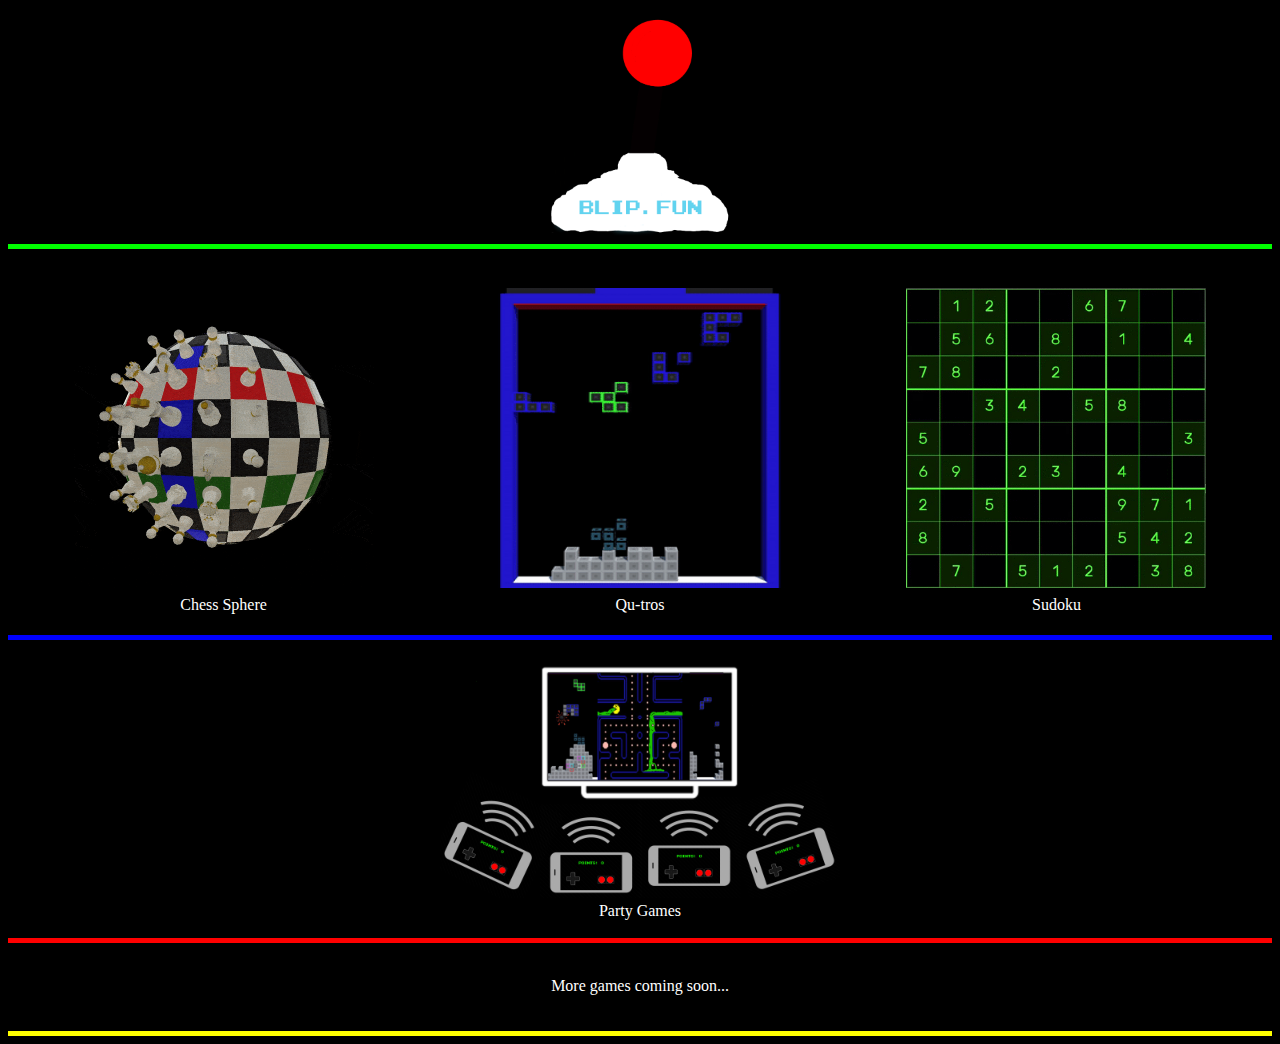
==== index.html @ 6698492c "Add files via upload" ====
<!DOCTYPE html>
<html>

<head>
  <!-- Basic -->
  <meta charset="utf-8" />
  <meta http-equiv="X-UA-Compatible" content="IE=edge" />
  <!-- Mobile Metas -->
  <meta name="viewport" content="width=device-width, initial-scale=1, shrink-to-fit=no" />
  <!-- Site Metas -->
  <meta name="keywords" content="" />
  <meta name="description" content="" />
  <meta name="author" content="" />
  <title>Blip.Fun</title>
</head>

<style>
      #green {
        color: #00FF00;
      }
      #five {
        height: 5px;
      }

    </style>

<body style= "background-color:#000000" vlink="#ffffff" alink="#ffffff" link="#ffffff";>

<div style=" background-color:#000000">
<center>
<img src="pix/logoclear.png" width= "200px";>
</center>
</div>

<div id=five style="background-color:#00FF00; width:100%"></div>
<br>


<div style=" background-color:#000000">
<center><table width= "99%";><tr>
<td style="text-align: center"><a href="ChessSphere.html"> <img  src="pix/sphere.gif" width= "300px";></a></td>
<td style="text-align: center"><a href="Qutros.html"> <img  src="pix/qutro.gif" width= "300px"; height="300px";></a></td>
<td style="text-align: center"><a href="Sudoku.html"> <img  src="pix/sudoku.gif" width= "300px"; height="300px";></a></td>
</tr>
<br><tr>
<td style="text-align: center"><a style="text-decoration:none" "color:#FFFFFF" href="ChessSphere.html">Chess Sphere</a></td>
<td style="text-align: center"><a style="text-decoration:none" "color:#FFFFFF" href="Qutros.html">Qu-tros</a></td>
<td style="text-align: center"><a style="text-decoration:none" "color:#FFFFFF" href="Sudoku.html">Sudoku</a></td>
</tr></table></center>
</div>


<br>
<div id=five style="background-color:#0000FF"></div>
<br>

<div style=" background-color:#000000"><center>
<a href="Party.html"> <img  src="pix/party.jpg" width= "400px";></a>
<br>
<a style="text-decoration:none" "color:#FFFFFF" href="Party.html">Party Games</a>
</center></div>

<br>
<div id=five style="background-color:#FF0000"></div>
<p> </p>
<br>

<center>
<a style = color:#FFFFFF>More games coming soon...</a>
</center>

<br><br>
<div id=five style="background-color:#FFFF00"></div>

<!--  -->

</body>
</html>
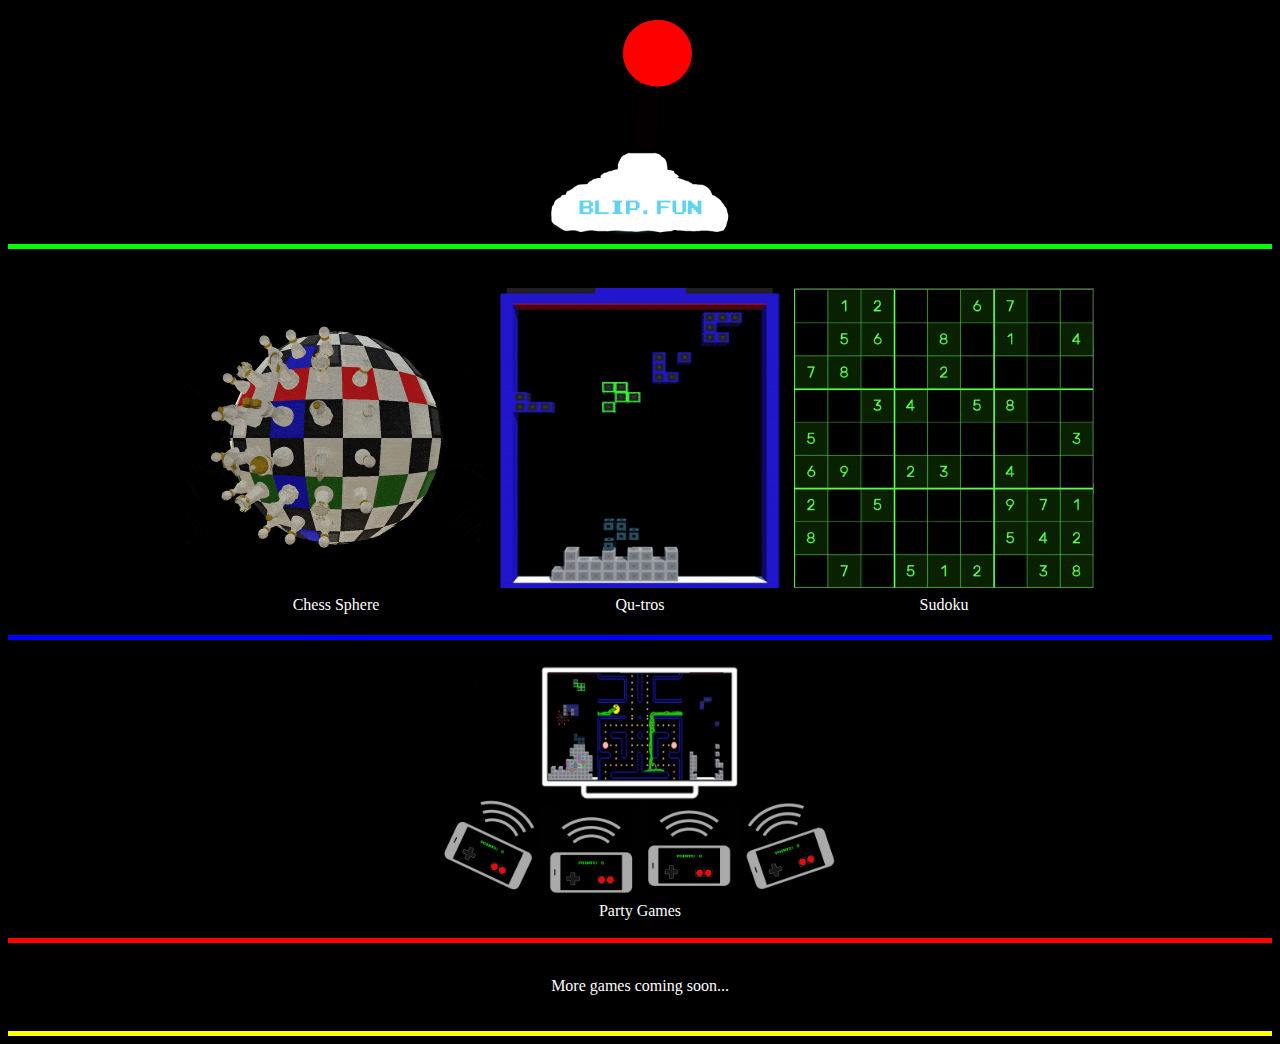
==== commit 8d95f3c6: "Add files via upload" ====
--- a/index.html
+++ b/index.html
@@ -37,7 +37,7 @@
 
 
 <div style=" background-color:#000000">
-<center><table width= "99%";><tr>
+<center><table width= "50%";><tr>
 <td style="text-align: center"><a href="ChessSphere.html"> <img  src="pix/sphere.gif" width= "300px";></a></td>
 <td style="text-align: center"><a href="Qutros.html"> <img  src="pix/qutro.gif" width= "300px"; height="300px";></a></td>
 <td style="text-align: center"><a href="Sudoku.html"> <img  src="pix/sudoku.gif" width= "300px"; height="300px";></a></td>
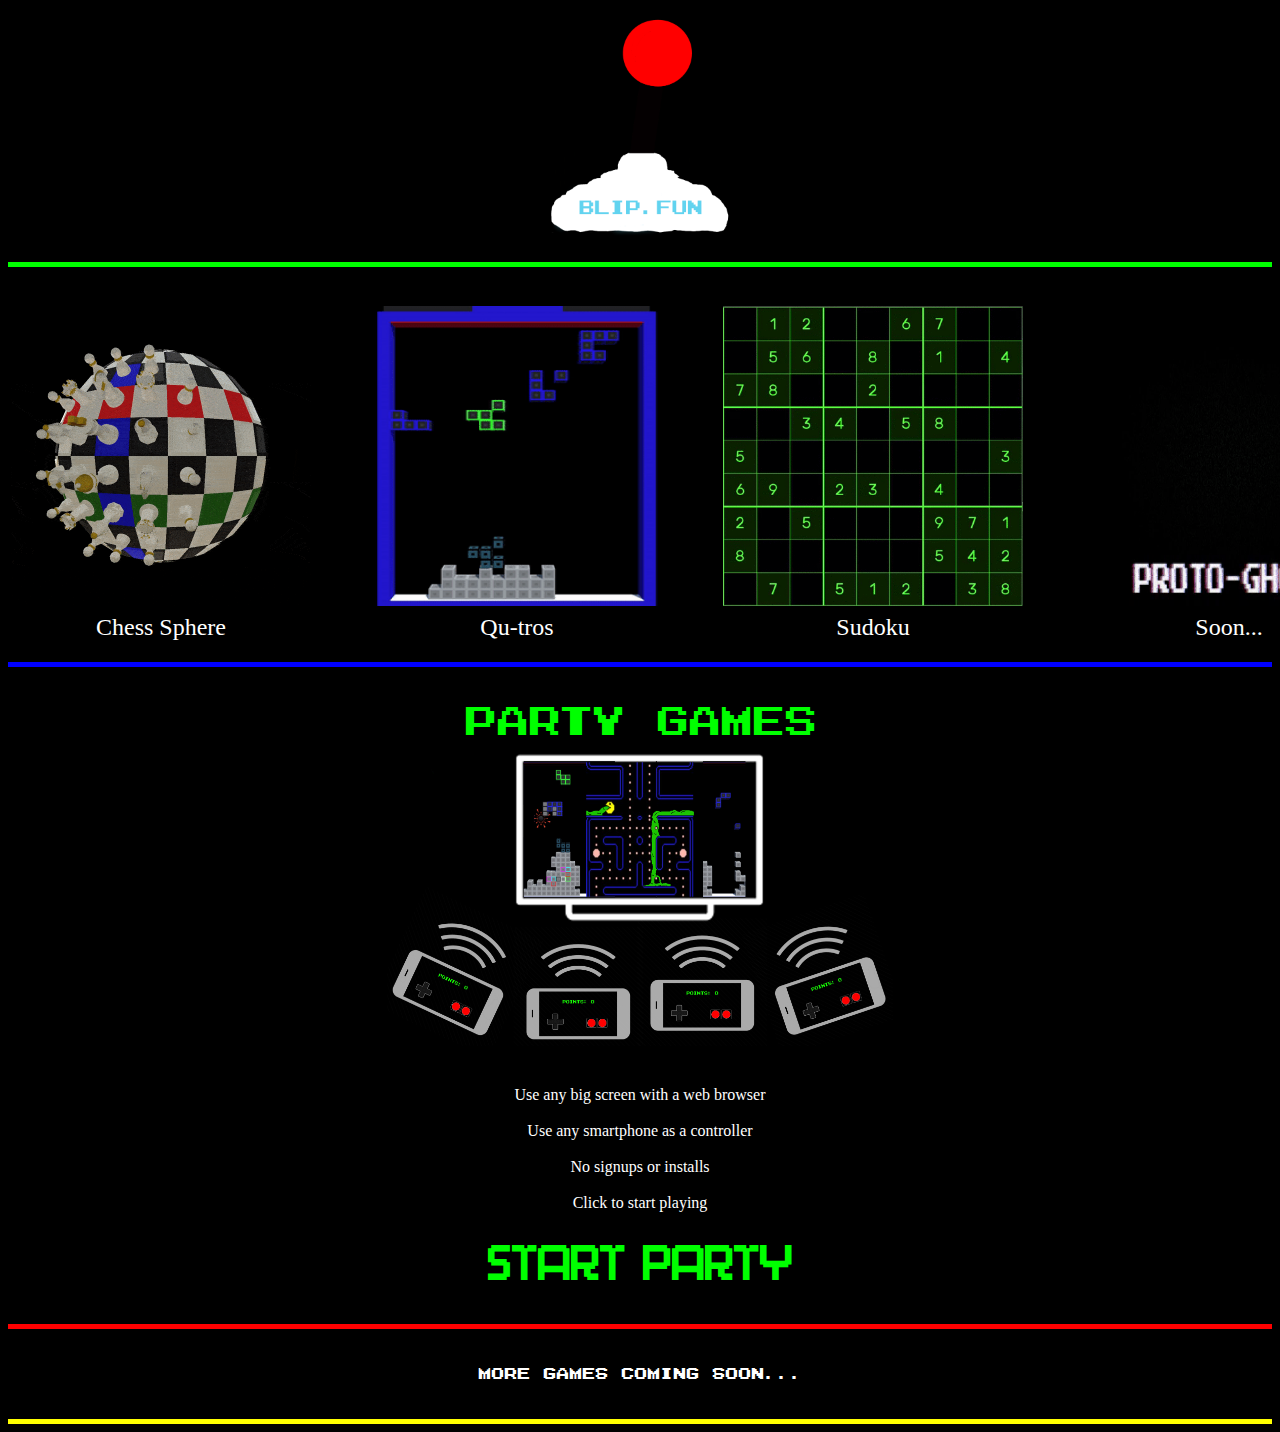
==== commit 473e5505: "Add files via upload" ====
--- a/index.html
+++ b/index.html
@@ -12,65 +12,97 @@
   <meta name="description" content="" />
   <meta name="author" content="" />
   <title>Blip.Fun</title>
+<link rel="stylesheet" href="styles.css">
 </head>
 
-<style>
-      #green {
-        color: #00FF00;
-      }
-      #five {
-        height: 5px;
-      }
-
-    </style>
 
 <body style= "background-color:#000000" vlink="#ffffff" alink="#ffffff" link="#ffffff";>
+<div style=" background-color:#000000"><center><img src="pix/logoclear.png" width= "200px";></center></div>
+<br>
+<div id=five style="background-color:#00FF00; width:100%"></div><br>
 
-<div style=" background-color:#000000">
-<center>
-<img src="pix/logoclear.png" width= "200px";>
-</center>
-</div>
-
-<div id=five style="background-color:#00FF00; width:100%"></div>
-<br>
-
-
-<div style=" background-color:#000000">
-<center><table width= "50%";><tr>
-<td style="text-align: center"><a href="ChessSphere.html"> <img  src="pix/sphere.gif" width= "300px";></a></td>
-<td style="text-align: center"><a href="Qutros.html"> <img  src="pix/qutro.gif" width= "300px"; height="300px";></a></td>
-<td style="text-align: center"><a href="Sudoku.html"> <img  src="pix/sudoku.gif" width= "300px"; height="300px";></a></td>
+<div class="content">
+<div class="one">
+<center><table><tr>
+<td><a href="ChessSphere.html"> <img src="pix/sphere.gif" style="width: 300px; height: 300px"></a></td>
+<td><a style = color:#000000>011001</a></td>
+<td><a href="Qutros.html"> <img src="pix/qutro.gif" style="width: 300px; height: 300px" ></a></td>
+<td><a style = color:#000000>001010</a></td>
+<td><a href="Sudoku.html"> <img src="pix/sudoku.gif" style="width: 300px; height: 300px" ></a></td>
+<td><a style = color:#000000>100010</a></td>
+<td><a> <img src="pix/protoghost.gif" style="width: 300px; height: 300px" ></a></td>
 </tr>
 <br><tr>
-<td style="text-align: center"><a style="text-decoration:none" "color:#FFFFFF" href="ChessSphere.html">Chess Sphere</a></td>
-<td style="text-align: center"><a style="text-decoration:none" "color:#FFFFFF" href="Qutros.html">Qu-tros</a></td>
-<td style="text-align: center"><a style="text-decoration:none" "color:#FFFFFF" href="Sudoku.html">Sudoku</a></td>
+<td style="text-align: center"><a1 style="text-decoration:none" color:"#FFFFFF" href="ChessSphere.html">Chess Sphere</a></td>
+<td><a style = color:#000000>100101</a></td>
+<td style="text-align: center"><a1 style="text-decoration:none" color:"#FFFFFF" href="Qutros.html">Qu-tros</a></td>
+<td><a style = color:#000000>110011</a></td>
+<td style="text-align: center"><a1 style="text-decoration:none" color:"#FFFFFF" href="Sudoku.html">Sudoku</a></td>
+<td><a style = color:#000000>010010</a></td>
+<td style="text-align: center"><a1 style = color:#FFFFFF>Soon...</a></td>
 </tr></table></center>
 </div>
 
+<div class="three">
+<center><table><tr>
+<td><a href="ChessSphere.html"> <img src="pix/sphere.gif" style="width: 150px; height: 150px" ></a></td>
+<td><a style = color:#000000>0</a></td>
+<td><a href="Qutros.html"> <img src="pix/qutro.gif" style="width: 150px; height: 150px" ></a></td>
+</tr>
+<tr>
+<td style="text-align: center"><a1 style="text-decoration:none" color:"#FFFFFF" href="ChessSphere.html">Chess Sphere</a></td>
+<td><a style = color:#000000>0</a></td>
+<td style="text-align: center"><a1 style="text-decoration:none" color:"#FFFFFF" href="Qutros.html">Qu-tros</a></td>
+</tr>
+<tr><td><a style = color:#000000>010101</a></td></tr>
+<tr>
+<td><a href="Sudoku.html"> <img src="pix/sudoku.gif" style="width: 150px; height: 150px" ></a></td>
+<td><a style = color:#000000>0</a></td>
+<td><a> <img src="pix/protoghost.gif" style="width: 150px; height: 150px" ></a></td>
+</tr>
+<tr>
+<td style="text-align: center"><a1 style="text-decoration:none" color:"#FFFFFF" href="Sudoku.html">Sudoku</a></td>
+<td><a style = color:#000000>0</a></td>
+<td style="text-align: center"><a1 style = color:#FFFFFF>Soon...</a></td>
+</tr>
+</table></center>
+</div>
+</div>
 
+<br><div id=five style="background-color:#0000FF"></div><br>
+
+<div class="content">
 <br>
-<div id=five style="background-color:#0000FF"></div>
+<center><a2 style = "color:#00FF00; font-size:40px">PARTY GAMES</a></center>
+
+<div class="one"><center>
+<a href="Party.html"><img src="pix/party.jpg" width= "40%";></a>
+</center></div>
+<div class="two"><center>
+<a href="Party.html"><img src="pix/party.jpg" width= "90%";></a>
+</center></div>
+<div class="three"><center>
+<a href="Party.html"><img src="pix/party.jpg" width= "95%";></a>
+</center></div>
+<br><br>
+
+<center><a style = color:#FFFFFF>Use any big screen with a web browser</a></center><br>
+<center><a style = color:#FFFFFF>Use any smartphone as a controller</a></center><br>
+<center><a style = color:#FFFFFF>No signups or installs</a></center><br>
+<center><a style = color:#FFFFFF>Click to start playing</a></center>
+<br><br>
+
+<center><a4><a href="Party.html" style = "text-decoration:none; color:#00FF00; font-size:40px;">START PARTY</a></a4></center>
+</div>
 <br>
 
-<div style=" background-color:#000000"><center>
-<a href="Party.html"> <img  src="pix/party.jpg" width= "400px";></a>
-<br>
-<a style="text-decoration:none" "color:#FFFFFF" href="Party.html">Party Games</a>
-</center></div>
-
-<br>
-<div id=five style="background-color:#FF0000"></div>
-<p> </p>
-<br>
+<br><div id=five style="background-color:#FF0000"></div><br><br>
 
 <center>
-<a style = color:#FFFFFF>More games coming soon...</a>
+<a2 style = color:#FFFFFF>More games coming soon...</a>
 </center>
 
-<br><br>
-<div id=five style="background-color:#FFFF00"></div>
+<br><br><div id=five style="background-color:#FFFF00"></div>
 
 <!--  -->
 
--- a/styles.css
+++ b/styles.css
@@ -0,0 +1,53 @@
+
+#green {
+        color: #00FF00;
+      }
+      #five {
+        height: 5px;
+      }
+
+@media all and (min-width: 901px) {
+a1 {font-size:24px;color: #FFFFFF;}
+    .content .one{display:block;}
+    .content .two{display:none;}
+    .content .three{display:none;}
+
+}
+
+@media all and (max-width: 900px) {
+a1 {font-size:24px;color: #FFFFFF;}
+    .content .one{display:none;}
+    .content .two{display:block;}
+    .content .three{display:none;}
+
+}
+
+@media all and (max-width: 479px) {
+a1 {font-size:24px;color: #FFFFFF;}
+    .content .one{display:none;}
+    .content .two{display:none;}
+    .content .three{display:block;}
+
+}
+
+@font-face {
+    font-family: "blips";
+    src: url(fonts/zig.ttf) format("truetype");
+}
+@font-face {
+    font-family: "bloops";
+    src: url(fonts/ByteBounce.ttf) format("truetype");
+}
+@font-face {
+    font-family: "bleeps";
+    src: url(fonts/Play.otf) format("truetype");
+}
+
+a2{font-family: "blips", Verdana, Tahoma;}
+a3{font-family: "bloops", Verdana, Tahoma;}
+a4{font-family: "bleeps", Verdana, Tahoma;}
+
+
+
+
+
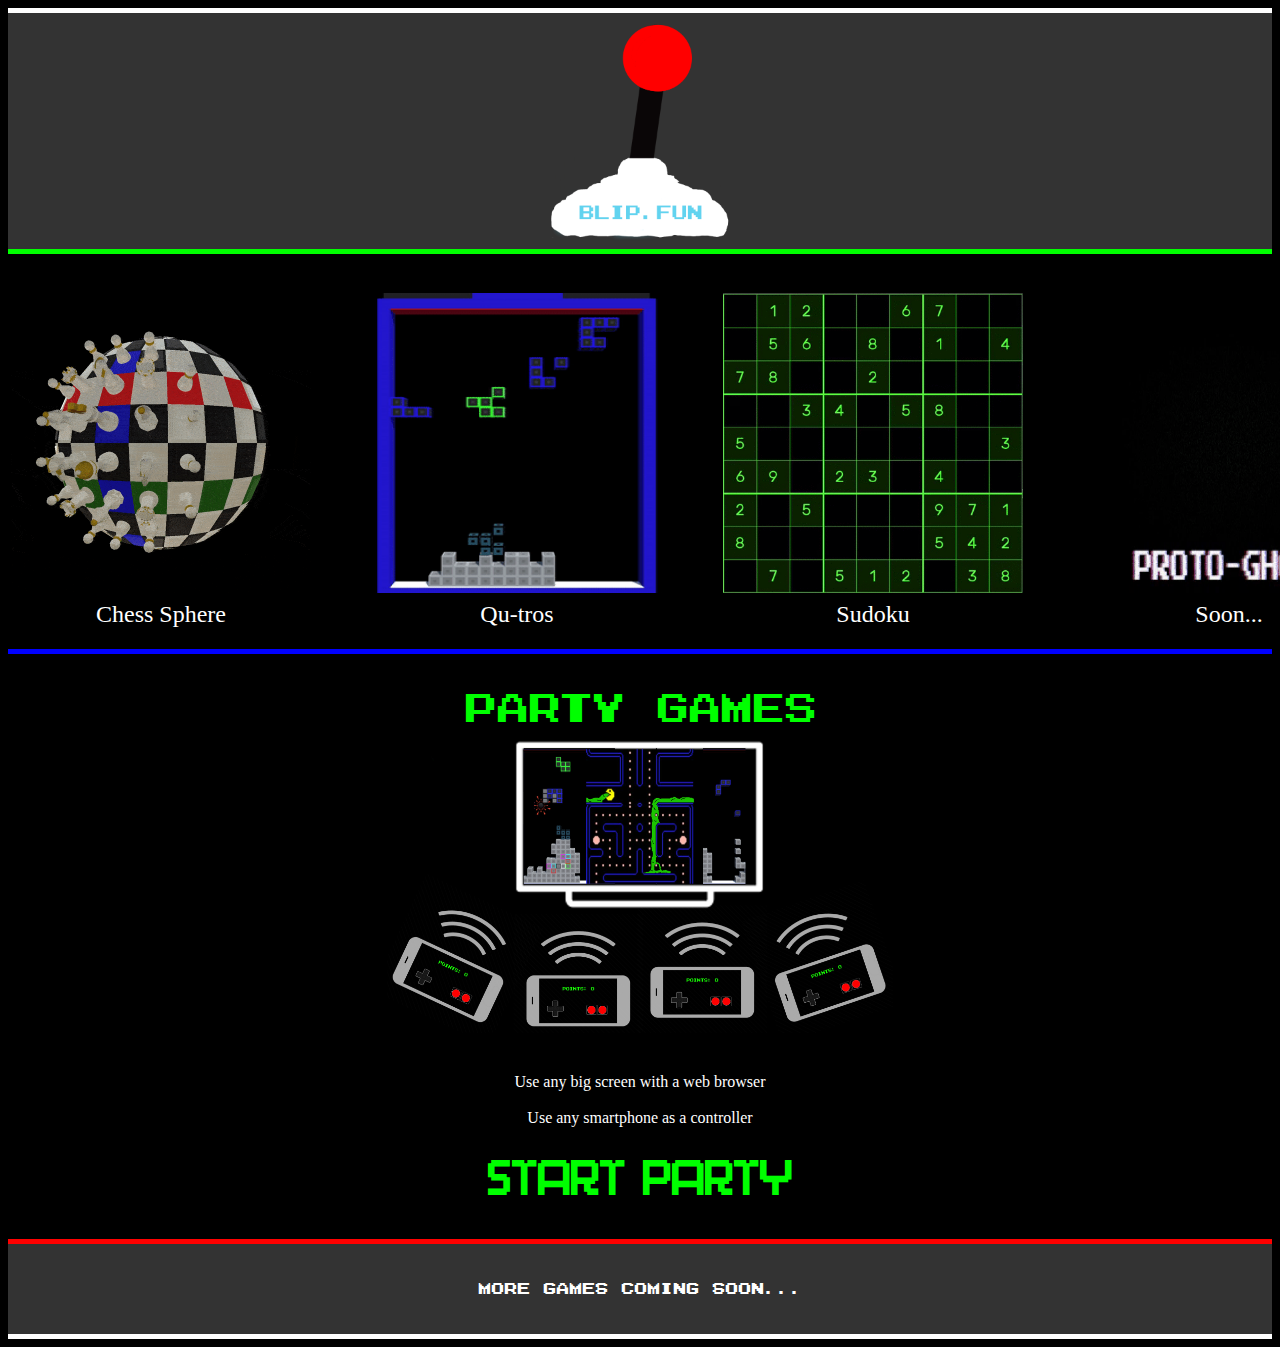
==== commit b42c9b82: "Add files via upload" ====
--- a/index.html
+++ b/index.html
@@ -17,8 +17,8 @@
 
 
 <body style= "background-color:#000000" vlink="#ffffff" alink="#ffffff" link="#ffffff";>
-<div style=" background-color:#000000"><center><img src="pix/logoclear.png" width= "200px";></center></div>
-<br>
+<div id=five style="background-color:#FFFFFF"></div>
+<div style=" background-color:#333333"><center><img src="pix/logoclear.png" width= "200px";></center></div>
 <div id=five style="background-color:#00FF00; width:100%"></div><br>
 
 <div class="content">
@@ -88,21 +88,20 @@
 
 <center><a style = color:#FFFFFF>Use any big screen with a web browser</a></center><br>
 <center><a style = color:#FFFFFF>Use any smartphone as a controller</a></center><br>
-<center><a style = color:#FFFFFF>No signups or installs</a></center><br>
-<center><a style = color:#FFFFFF>Click to start playing</a></center>
-<br><br>
+<br>
 
 <center><a4><a href="Party.html" style = "text-decoration:none; color:#00FF00; font-size:40px;">START PARTY</a></a4></center>
 </div>
 <br>
 
-<br><div id=five style="background-color:#FF0000"></div><br><br>
+<br><div id=five style="background-color:#FF0000"></div>
 
-<center>
+<div style=" background-color:#333333"><br><br><center>
 <a2 style = color:#FFFFFF>More games coming soon...</a>
 </center>
+<br><br></div>
 
-<br><br><div id=five style="background-color:#FFFF00"></div>
+<div id=five style="background-color:#FFFFFF"></div>
 
 <!--  -->
 
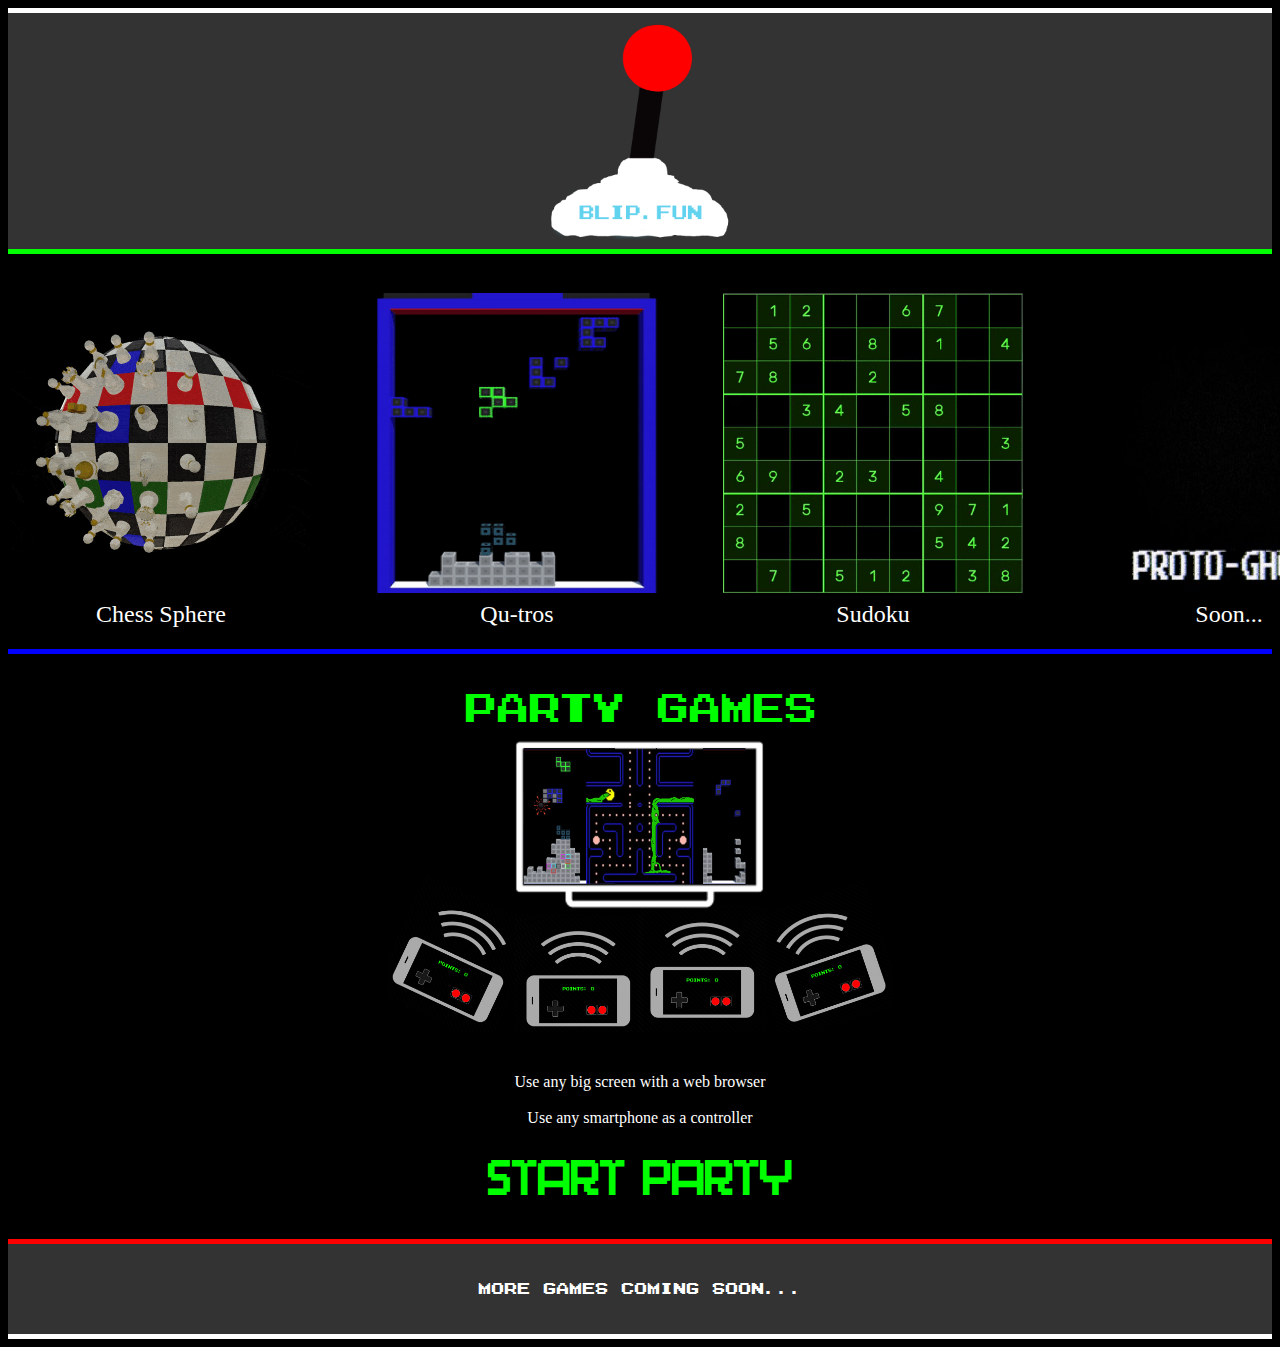
==== commit 31687de6: "Add files via upload" ====
--- a/index.html
+++ b/index.html
@@ -13,6 +13,18 @@
   <meta name="author" content="" />
   <title>Blip.Fun</title>
 <link rel="stylesheet" href="styles.css">
+
+
+<!-- Google tag (gtag.js) -->
+<script async src="https://www.googletagmanager.com/gtag/js?id=G-VSBBD7L5G7"></script>
+<script>
+  window.dataLayer = window.dataLayer || [];
+  function gtag(){dataLayer.push(arguments);}
+  gtag('js', new Date());
+
+  gtag('config', 'G-VSBBD7L5G7');
+</script>
+
 </head>
 
 
